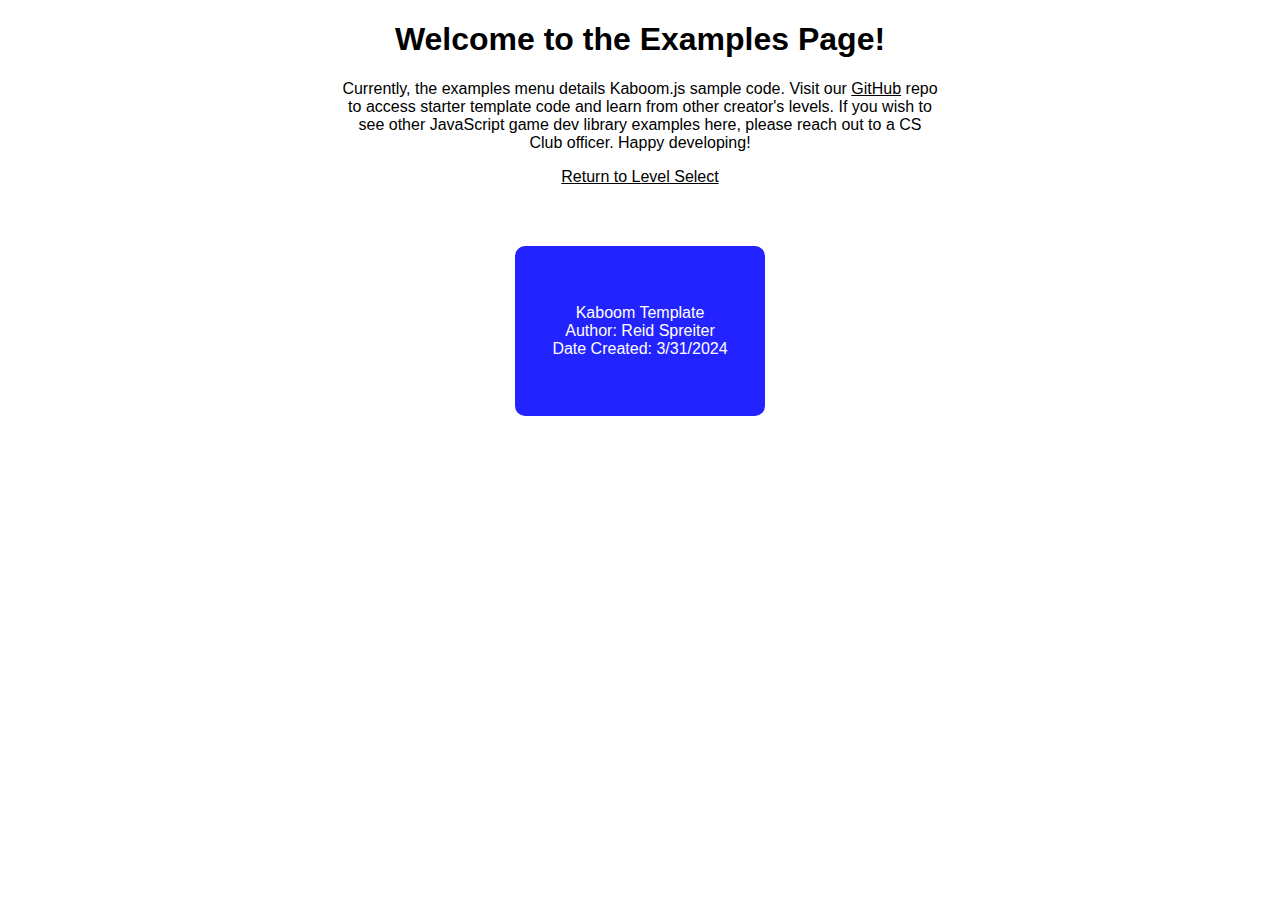
==== examples/examples.html @ 97af7a1b "[FT]: Refined level creation, Added examples menu" ====
<!DOCTYPE html>
<html lang="en">
  <head>
    <meta charset="UTF-8" />
		<meta name="viewport" content="width=device-width, initial-scale=1.0" />
		<title>CS Club Game Showcase</title>
		<link href="styles.css" rel="stylesheet" />
  </head>
  <body>
		<div class="content-container">
			<h1>Welcome to the Examples Page!</h1>
			<p>Currently, the examples menu details Kaboom.js sample code. Visit our <a href="https://github.com/UNT-CSCE-Club/CSCE-community-game" target="_blank">GitHub</a> repo to access starter template code and learn from other creator's levels. If you wish to see other JavaScript game dev library examples here, please reach out to a CS Club officer. Happy developing!</p>
			<a href="/index.html">Return to Level Select</a>
		</div>
    <div class="menu-container">
    </div>
    <script src="exampleMenu.js"></script>
    <script>
      window.onload = setMenu;
    </script>
  </body>
</html>
---- examples/styles.css ----
body {
  font-family: Arial, sans-serif;
  text-align: center;
}

.content-container {
  margin: 0 auto;
  max-width: 600px;
}

a {
    color: black;
}

.menu-container {
  display: flex;
  flex-wrap: wrap;
  justify-content: center;
  margin-top: 50px;
}
.standard-box {
  width: 220px;
  height: 150px;
  margin: 10px;
  padding: 10px 15px;
  border-radius: 10px;
  background-color: rgb(35, 35, 255);
  transition: background-color 0.3s ease;
  display: flex;
  flex-direction: column;
  justify-content: center;
  align-items: center;
  text-decoration: none;
  color: white;
}

.standard-box:hover {
  background-color: black;
}

.menu-return-button {
  background-color: white;
  width: 200px;
  height: 200px;
}
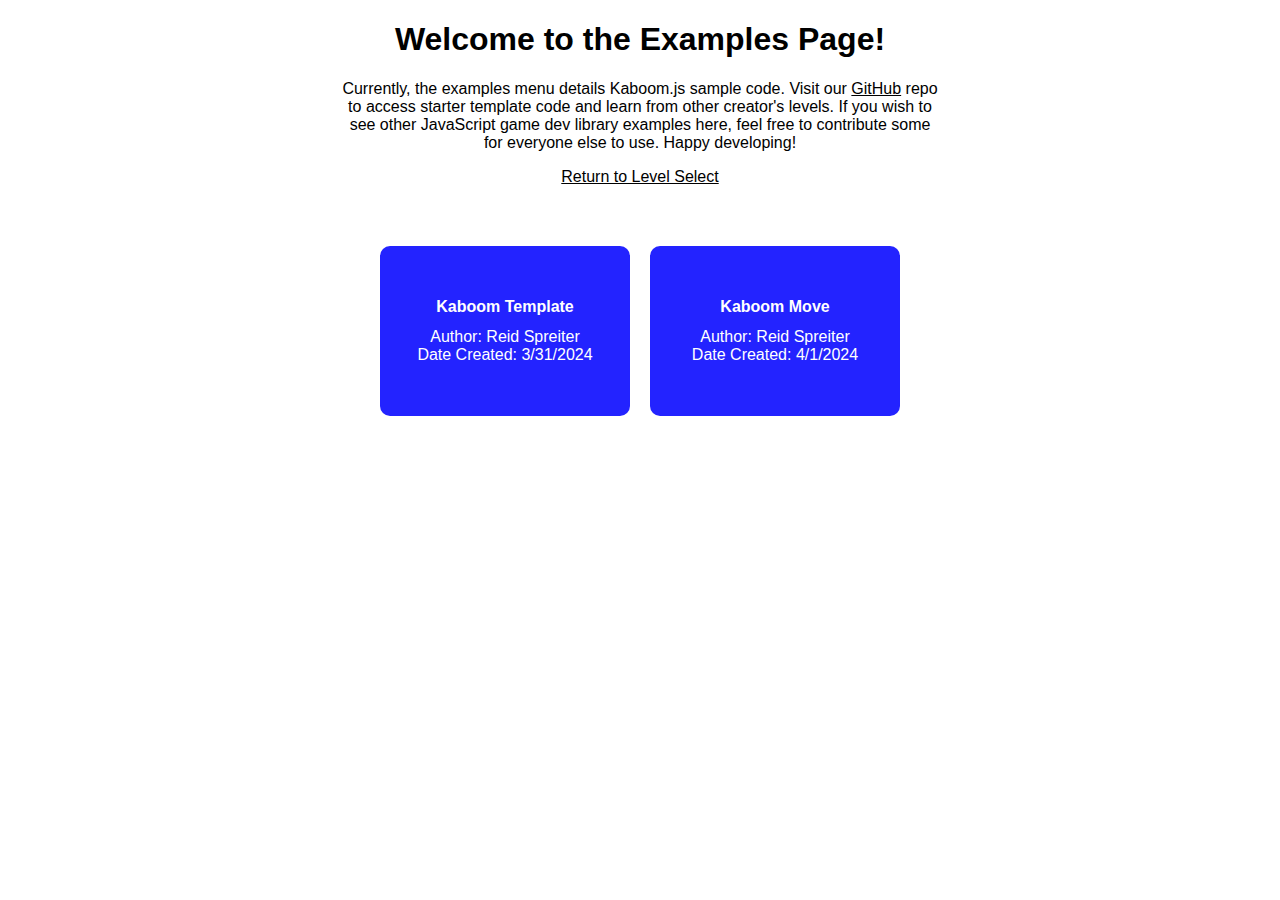
==== commit f771cc71: "[FT]: Added movement example" ====
--- a/examples/examples.html
+++ b/examples/examples.html
@@ -9,7 +9,7 @@
   <body>
 		<div class="content-container">
 			<h1>Welcome to the Examples Page!</h1>
-			<p>Currently, the examples menu details Kaboom.js sample code. Visit our <a href="https://github.com/UNT-CSCE-Club/CSCE-community-game" target="_blank">GitHub</a> repo to access starter template code and learn from other creator's levels. If you wish to see other JavaScript game dev library examples here, please reach out to a CS Club officer. Happy developing!</p>
+			<p>Currently, the examples menu details Kaboom.js sample code. Visit our <a href="https://github.com/UNT-CSCE-Club/CSCE-community-game" target="_blank">GitHub</a> repo to access starter template code and learn from other creator's levels. If you wish to see other JavaScript game dev library examples here, feel free to contribute some for everyone else to use. Happy developing!</p>
 			<a href="/index.html">Return to Level Select</a>
 		</div>
     <div class="menu-container">
--- a/examples/styles.css
+++ b/examples/styles.css
@@ -42,4 +42,9 @@
   background-color: white;
   width: 200px;
   height: 200px;
+}
+
+.level-title {
+  margin-bottom: 12px;
+  font-weight: bold;
 }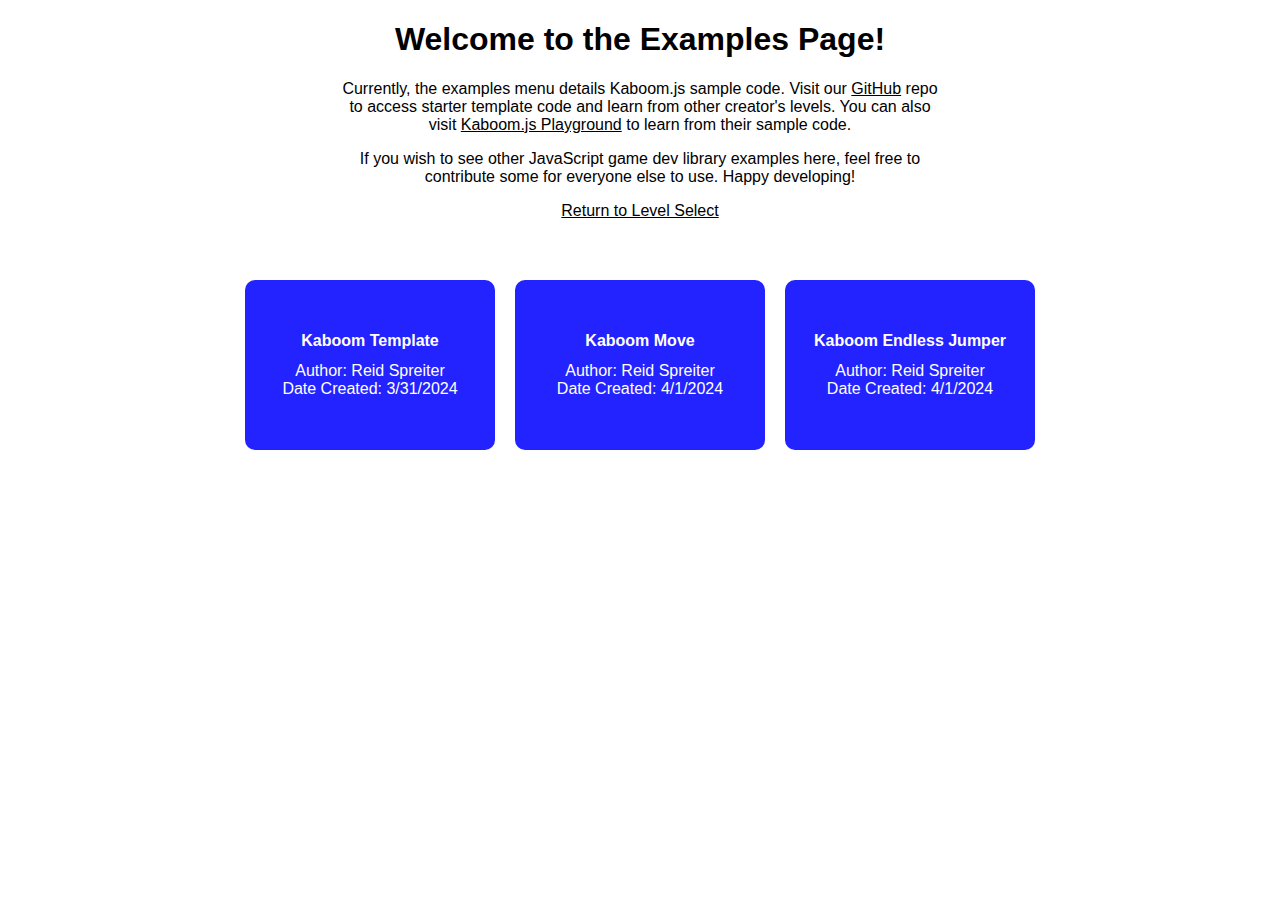
==== commit ff4d6816: "[FT]: Added endless jump example" ====
--- a/examples/examples.html
+++ b/examples/examples.html
@@ -9,7 +9,8 @@
   <body>
 		<div class="content-container">
 			<h1>Welcome to the Examples Page!</h1>
-			<p>Currently, the examples menu details Kaboom.js sample code. Visit our <a href="https://github.com/UNT-CSCE-Club/CSCE-community-game" target="_blank">GitHub</a> repo to access starter template code and learn from other creator's levels. If you wish to see other JavaScript game dev library examples here, feel free to contribute some for everyone else to use. Happy developing!</p>
+			<p>Currently, the examples menu details Kaboom.js sample code. Visit our <a href="https://github.com/UNT-CSCE-Club/CSCE-community-game" target="_blank">GitHub</a> repo to access starter template code and learn from other creator's levels. You can also visit <a href="https://kaboomjs.com/play?example=add" target="_blank">Kaboom.js Playground</a> to learn from their sample code.</p>
+      <p>If you wish to see other JavaScript game dev library examples here, feel free to contribute some for everyone else to use. Happy developing!</p>
 			<a href="/index.html">Return to Level Select</a>
 		</div>
     <div class="menu-container">
